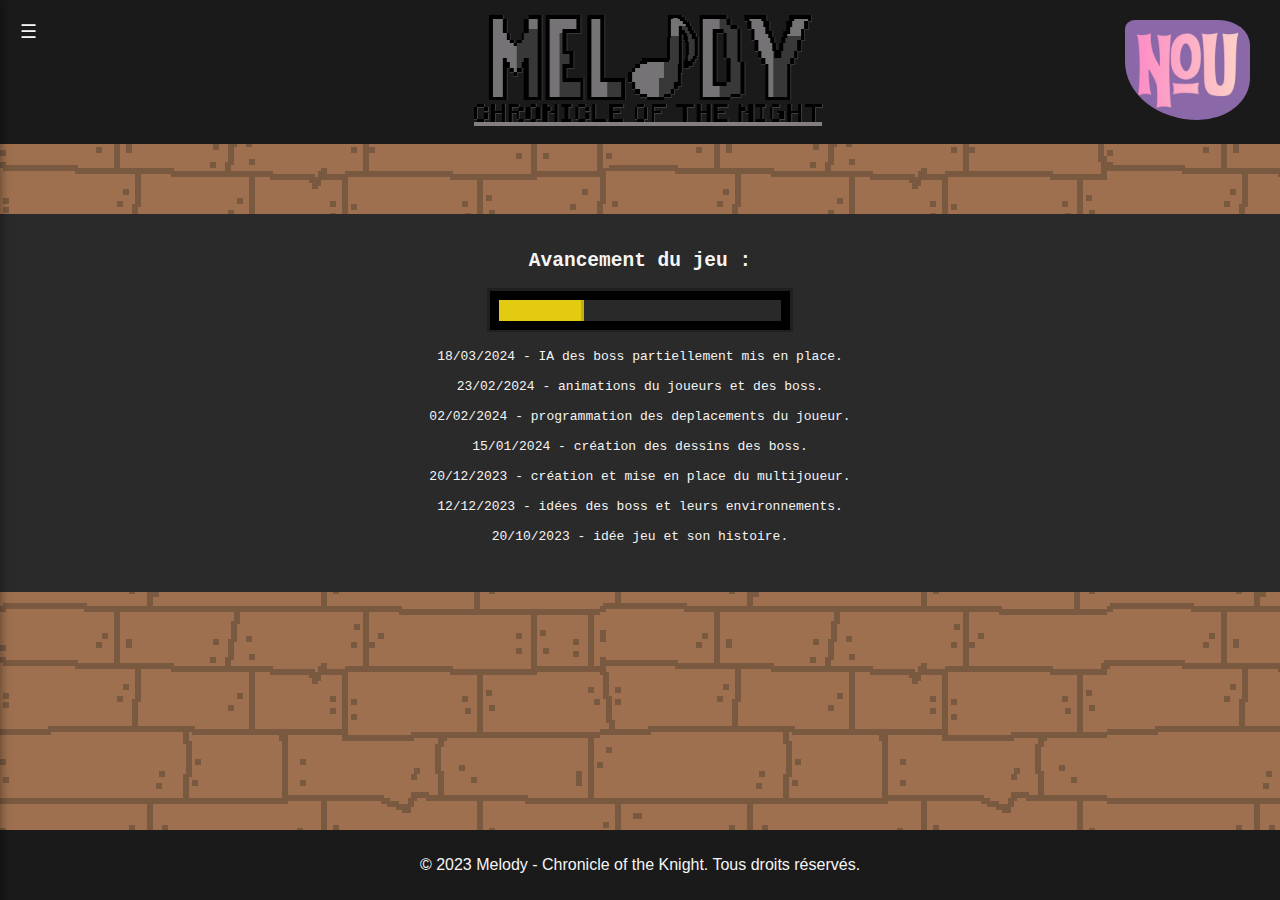
==== installation.html @ 13d59fa6 "Add files via upload" ====
<!DOCTYPE html>
<html lang="fr">

<head>
    <meta charset="UTF-8">
    <meta name="viewport" content="width=device-width, initial-scale=1.0">
    <link rel="stylesheet" href="style.css">
	<title>INSTALLATION</title>
    <!-- Lien vers votre fichier CSS -->
</head>

<body>
    <!-- Bouton pour ouvrir le menu latéral -->
    <button id="openNav" onclick="openNav()">☰ </button>
    <button id="sideTrigger">☰</button>

    <!-- Menu latéral -->
    <nav id="mySidenav">
        <ul>
            <li><a href="index.html">Accueil</a></li>
            <li><a href="presentation_du_projet.html">Presentation</a></li>
            <li><a href="Rapport_projet.html">Rapport</a></li>
            <li><a href="installation.html">Installation</a></li>
        </ul>
    </nav>

    <!-- En-tête du site -->
    <header>
        <img class="nou" src="nou.jpg" alt="Image Nou" width="125" height="100">
        <img class="logo" src="logo1.png" alt="Logo" width="350" height="120">
    </header>

    <!-- Corps du site -->
    <main>
	
		<section class="avancement"> 
		<h2>Avancement du jeu :</h2>
		<img src="barre-davancement.png" class = "barre_avancement">
		<p>
        18/03/2024 - IA des boss partiellement mis en place.<br><br>
        23/02/2024 - animations du joueurs et des boss.<br><br>
        02/02/2024 - programmation des deplacements du joueur.<br><br>
        15/01/2024 - création des dessins des boss.<br><br>
		20/12/2023 - création et mise en place du multijoueur.<br><br>
		12/12/2023 - idées des boss et leurs environnements.<br><br>
		20/10/2023 - idée jeu et son histoire.<br><br>
		</p>
		
		</section>
		
    </main>

    <!-- Pied de page du site -->
    <footer>
        <p>&copy; 2023 Melody - Chronicle of the Knight. Tous droits réservés.</p>
    </footer>

    <!-- Script JavaScript pour ouvrir et fermer le menu latéral -->
    <script src="script.js"></script>

</body>

</html>
---- style.css ----
@font-face {
    font-family: 'evil';
    src: url('fonts/evil.otf') format('opentype'); /* Utilise 'truetype' pour le format de fichier TTF */
}
@font-face {
    font-family: 'mercy';
    src: url('fonts/mercy.ttf') format('truetype'); /* Utilise 'truetype' pour le format de fichier TTF */
}
@font-face {
    font-family: 'titania';
    src: url('fonts/titania.ttf') format('truetype'); /* Utilise 'truetype' pour le format de fichier TTF */
}
@font-face {
    font-family: 'protest';
    src: url('fonts/protest.ttf') format('truetype'); /* Utilise 'truetype' pour le format de fichier TTF */
}
@font-face {
    font-family: 'minecraft';
    src: url('fonts/Minecraft.ttf') format('truetype'); /* Utilise 'truetype' pour le format de fichier TTF */
}


body {
    font-family: 'hel', sans-serif;
    margin: 0;
    padding: 0;
    box-sizing: border-box;
    background-color: #333;
    color: #f5f5f5;
    display: flex;
    flex-direction: column;
    align-items: center;
    min-height: 100vh;
    overflow-x: hidden;
    background-image: url(fond_site1.png);
	background-attachment: fixed;
}

header {
    background-color: #1a1a1a;
    padding: 10px;
    text-align: center;
    width: 100%;
    z-index: 2;
}

h1{
	font-size:22pt;
}
header h1 {
    margin: 0;
    font-size: 4em;
    color: #f5f5f5;
    position: relative;
    z-index: 1;
}

#openNav,
#sideTrigger {
    position: fixed;
    left: 10px;
    top: 10px;
    background-color: #1a1a1a;
    color: #f5f5f5;
    border: none;
    padding: 10px;
    cursor: pointer;
    font-size: 1.2em;
    z-index: 3;
}

#mySidenav {
    position: fixed;
    left: -150px;
    top: 0;
    height: 100vh;
    width: 150px;
    background-color: #1a1a1a;
    padding-top: 20px;
    text-align: center;
    transition: left 0.3s;
    box-shadow: 0 0 10px rgba(0, 0, 0, 0.5);
    z-index: 4;
    display: flex;
    flex-direction: column;
    align-items: center;
}

#mySidenav ul {
    list-style: none;
    padding: 0;
    width: 100%;
}

#mySidenav li {
    margin-bottom: 15px;
    width: 100%;
}

#mySidenav a {
    text-decoration: none;
    color: #f5f5f5;
    font-weight: bold;
    font-size: 1.2em;
    width: 100%;
    padding: 10px;
    transition: background-color 0.3s;
}

#mySidenav a:hover {
    background-color: #333;
}

main {
	margin-top:50px;
    text-align: center;
    padding: 20px;
    z-index: 0;
    width: 100%;
	font-family: monospace;
}

section {
    margin-bottom: 40px;
}

h2 {
    color: #f5f5f5;
}


img {
    position: relative;
    z-index: 1;
    transition: z-index 0.4s;
}

.theme_accueil {
    background-image: url(theme_accueil.jpg);
    background-size: cover;
    margin-left: 20px;
    margin-right: 20px;
    padding: 50px;
    box-shadow: 5px 5px 10px black;
}

/* Ajout pour l'effet de survol des images */
.image-container {
    display: flex;
    justify-content: space-around;
    flex-wrap: wrap;
}

.image-container a {
    flex: 0 0 calc(25% - 10px);
    margin: 5px;
}

.image-container img {
    width: 100%;
    height: auto;
    transition: transform 0.4s, filter 0.4s, width 0.4s;
}

.image-container img:hover {
    transform: scale(1.1);
    z-index: 2;
    opacity: 1;
}

.image-container img:not(:hover) {
    filter: grayscale(80%);
    width: 100%;
}
	
.image-top-middle {
    max-width: 100%;
    height: auto;
    margin: 0 auto;
    display: block;
}

.nou {
    display: flex;
    float: right;
    margin-top: 10px;
    margin-right: 30px;
    border-radius: 10% 30% 50% 70%;
}

.logo {
	margin-left : 170px;
}

footer {
    background-color: #1a1a1a;
    color: #f5f5f5;
    text-align: center;
    padding: 10px;
    bottom: 0px;
    width: 100%;
	position:fixed;
}

/* .theme_accueil { */
    /* background-image: url(theme_accueil.jpg); */
    /* background-size: cover; */
    /* margin-left: 20px; */
    /* margin-right: 20px; */
    /* padding: 50px; */
    /* box-shadow: 5px 5px 10px black; */
/* } */

.jouer {
    width: 190px;
    height: 50.5px;
    background-size: cover;
    background-image: url('jouer.png');
    background-repeat: no-repeat;
    cursor: pointer;
}

.jouer:hover {
    background-image: url('jouer_hover.png');
}
.avancement{
	background-color : #2a2a2a;
	padding : 20px;
}
.texte-description {
    margin-right: 20px;
    margin-left: 20px;
    margin-bottom: 20px;
    font-family: 'Minecraft', sans-serif;
    font-size: 1vw;
    background-image: linear-gradient(rgba(0, 0, 0, 0.3), rgba(0, 0, 0, 0.5)), url(theme_presentation.jpg); /* Ajout de linear-gradient pour l'assombrissement */
    background-size: cover;
    background-position: center;
    padding: 20px;
    text-align: center;
    width: 700px;
    box-shadow: 5px 5px 10px black;
    line-height: 2;
    display: flex;
    flex-direction: column;
    align-items: center;
    position: relative;
}



.contenu {
    width: 75%; /* Utilise toute la largeur disponible */
}

.premiere_ligne{
	display: flex;
    align-items: center;
    justify-content: center;
}

.contact{
	margin : 0 auto;
	margin-bottom : 20px;
	background-color:#5D617E;
	width : 50%;
	padding : 20px;
    box-shadow: 5px 5px 10px black;
	
}
.email {
	margin: 0 auto;
	width: 55px;
    height: 51.5px;
    background-size: cover;
    background-image: url('email.png');
    background-repeat: no-repeat;
    cursor: pointer;
}

.email:hover {
    background-image: url('email_hover.png');
}

.email_texte{
	font-family: monospace;
	cursor: pointer;
	transition: color 0.3s;
}

.email_texte:hover{
	color : #8D92B4;
}

.communaute{
	background-color: #314C2A;
	width: 70%;
	margin: 0 auto;
	box-shadow: 5px 5px 10px black;
	padding:20px;
	margin-bottom: 20px;
	
}

.communaute_texte{
	text-decoration: none; 
	color : white;
}*.communaute_texte:hover{
	color : grey;
}


#messages {
    border: 1px solid #ccc;
    padding: 10px;
    margin-bottom: 10px;
    max-height: 300px;
    overflow-y: scroll;
}

#input-section {
    display: flex;
    flex-direction: column;
}

input, textarea, button {
    margin-bottom: 10px;
}

#video {
    display: flex;
    width: 100%; /* Prend toute la largeur */
    height: auto; /* Ajuste la hauteur en fonction de la largeur */
    
    margin-bottom: 0%;
}


#video-section {
    position: relative; /* Position relative pour positionner les éléments fils absolument */
}

.superposition-video {
    position: absolute;
    top: 0;
    left: 0;
    width: 100%;
    height: 100%;
    background-color: rgba(0, 0, 0, 0.2); /* Couleur noire avec une opacité de 50 % */
}

.texte-haut-gauche {
    flex: auto;
    font-family: 'Minecraft', sans-serif;
    font-size: 2.5vw;
    position: absolute; /* Position absolue par rapport à la section */
    top: 20px; /* Ajuste la position verticale */
    left: 20px; /* Ajuste la position horizontale */
    color: rgb(255, 255, 255); /* Couleur du texte */
    z-index: 1; /* Assure que le texte est au-dessus de la vidéo */
}

.texte-bas-gauche {
    font-family: 'Minecraft', sans-serif;
    font-size: 1.6vw;
    position: absolute; /* Position absolue par rapport à la section */
    bottom: 20px; /* Ajuste la position verticale */
    left: 20px; /* Ajuste la position horizontale */
    color: rgb(0, 0, 0); /* Couleur du texte */
    z-index: 1; /* Assure que le texte est au-dessus de la vidéo */
}

/* Styles pour la section Nouveautés */
.NOUVEAUTES {
    margin-top: 50px; /* Marge supérieure pour espacer la section */
    margin-bottom: 0%;
    text-align: center; /* Centrer le contenu */
}

.NOUVEAUTES h1 {
    font-family: 'Minecraft', sans-serif;
    font-size: 5vw; /* Taille de police pour le titre */
    color: #ffffff; /* Couleur du texte */
    background-color: #1b1b1b; /* Couleur de fond pour le titre */
    width: fit-content; /* Ajuste la largeur en fonction du contenu */
    padding-bottom: 1vw;
    padding-top: 1.6vw;;
    box-shadow: 0 0 10px rgba(0, 0, 0, 0.5); /* Ombre pour le titre */
    margin: 0 auto 20px; /* Marge auto sur les côtés pour centrer le titre, marge inférieure pour espacer le titre */
    text-align: center; /* Centrer le texte à l'intérieur du titre */
}


.NOUVEAUTES p {
    font-size: 1.2em; /* Taille de police pour le texte */
    color: #f5f5f5; /* Couleur du texte */
    line-height: 1.5; /* Hauteur de ligne pour espacer le texte */
}

.soutenance{
    background-color:#555454;
    width: 50%;
    position: absolute;
    text-align: center;
    display: block;
}

.telecharge{
    background-color: #555454;
    width: calc(100% - 20px); 
    padding: 10px; 
    border-radius: 0; 
    box-shadow: none; 
    display: flex; 
    align-items: center; 
    margin-bottom: 20px;
    width: 30%;
    padding-left: 5%;
}

.bouton_telecharge{
    color: white; padding: 10px 15px; 
    border-radius: 0; 
    border: none; 
    cursor: pointer; 
    font-weight: bold; 
    background-color: #333;
}
.bouton_telecharge:hover{
    color: rgb(144, 146, 6);
}
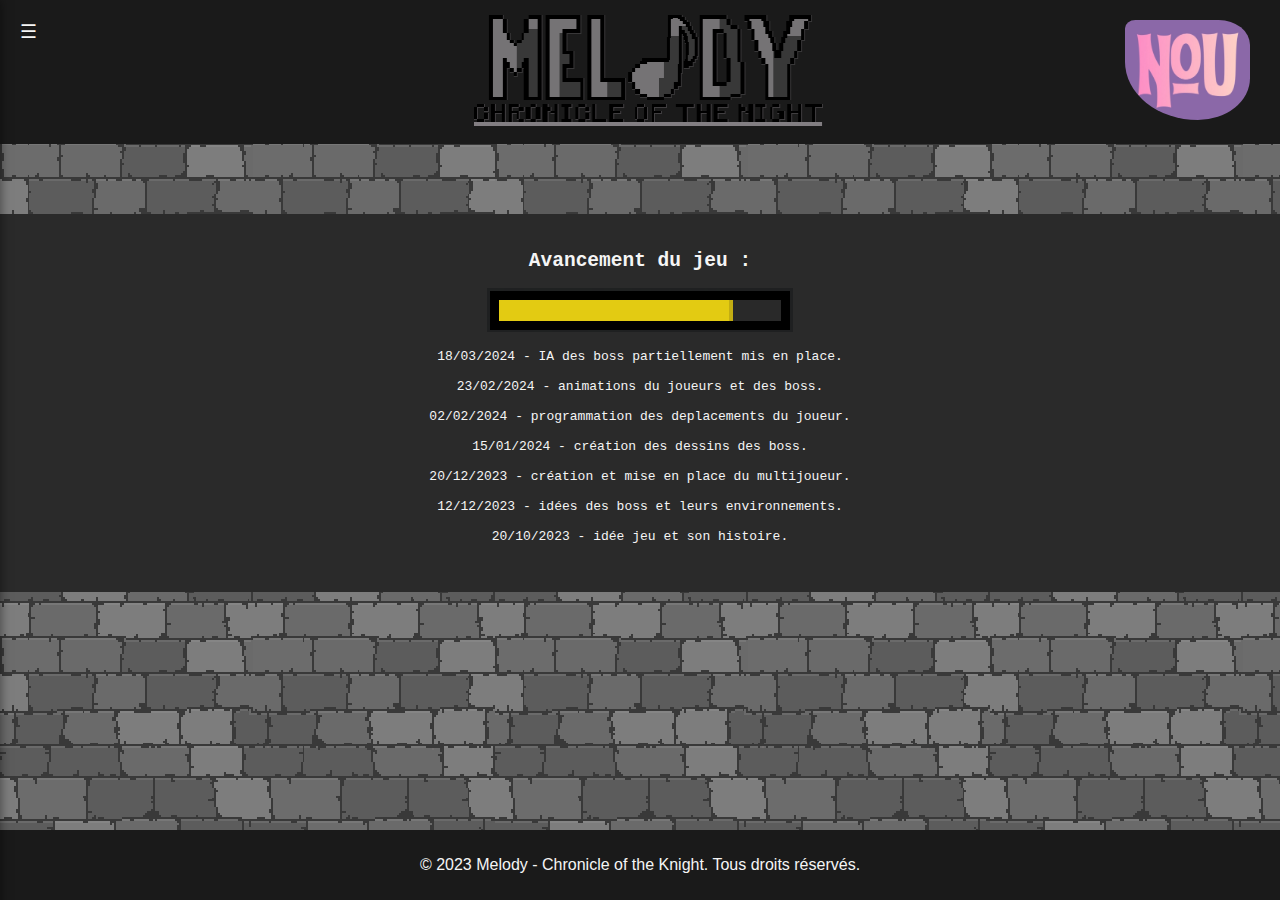
==== commit 36b81cce: "rearrangement" ====
--- a/installation.html
+++ b/installation.html
@@ -35,7 +35,7 @@
 	
 		<section class="avancement"> 
 		<h2>Avancement du jeu :</h2>
-		<img src="barre-davancement.png" class = "barre_avancement">
+		<img src="img/barre-davancement.png" class = "barre_avancement">
 		<p>
         18/03/2024 - IA des boss partiellement mis en place.<br><br>
         23/02/2024 - animations du joueurs et des boss.<br><br>
--- a/style.css
+++ b/style.css
@@ -1,25 +1,30 @@
+/* Font Faces */
 @font-face {
     font-family: 'evil';
-    src: url('fonts/evil.otf') format('opentype'); /* Utilise 'truetype' pour le format de fichier TTF */
-}
+    src: url('fonts/evil.otf') format('opentype'); /* Utilise 'opentype' pour le format de fichier OTF */
+}
+
 @font-face {
     font-family: 'mercy';
     src: url('fonts/mercy.ttf') format('truetype'); /* Utilise 'truetype' pour le format de fichier TTF */
 }
+
 @font-face {
     font-family: 'titania';
     src: url('fonts/titania.ttf') format('truetype'); /* Utilise 'truetype' pour le format de fichier TTF */
 }
+
 @font-face {
     font-family: 'protest';
     src: url('fonts/protest.ttf') format('truetype'); /* Utilise 'truetype' pour le format de fichier TTF */
 }
+
 @font-face {
     font-family: 'minecraft';
     src: url('fonts/Minecraft.ttf') format('truetype'); /* Utilise 'truetype' pour le format de fichier TTF */
 }
 
-
+/* Global Styles */
 body {
     font-family: 'hel', sans-serif;
     margin: 0;
@@ -32,8 +37,7 @@
     align-items: center;
     min-height: 100vh;
     overflow-x: hidden;
-    background-image: url(fond_site1.png);
-	background-attachment: fixed;
+    background-image: url(img/fond_site.png);
 }
 
 header {
@@ -44,9 +48,10 @@
     z-index: 2;
 }
 
-h1{
-	font-size:22pt;
-}
+h1 {
+    font-size: 22pt;
+}
+
 header h1 {
     margin: 0;
     font-size: 4em;
@@ -55,6 +60,7 @@
     z-index: 1;
 }
 
+/* Navigation Menu */
 #openNav,
 #sideTrigger {
     position: fixed;
@@ -111,13 +117,14 @@
     background-color: #333;
 }
 
+/* Main Content */
 main {
-	margin-top:50px;
+    margin-top: 50px;
     text-align: center;
     padding: 20px;
     z-index: 0;
     width: 100%;
-	font-family: monospace;
+    font-family: monospace;
 }
 
 section {
@@ -128,7 +135,7 @@
     color: #f5f5f5;
 }
 
-
+/* Images */
 img {
     position: relative;
     z-index: 1;
@@ -136,15 +143,15 @@
 }
 
 .theme_accueil {
-    background-image: url(theme_accueil.jpg);
-    background-size: cover;
+    background-image: url(img/theme_accueil.jpg);
+    background-size: contain;
     margin-left: 20px;
     margin-right: 20px;
     padding: 50px;
     box-shadow: 5px 5px 10px black;
 }
 
-/* Ajout pour l'effet de survol des images */
+/* Image Hover Effect */
 .image-container {
     display: flex;
     justify-content: space-around;
@@ -172,7 +179,7 @@
     filter: grayscale(80%);
     width: 100%;
 }
-	
+
 .image-top-middle {
     max-width: 100%;
     height: auto;
@@ -189,9 +196,10 @@
 }
 
 .logo {
-	margin-left : 170px;
-}
-
+    margin-left: 170px;
+}
+
+/* Footer */
 footer {
     background-color: #1a1a1a;
     color: #f5f5f5;
@@ -199,233 +207,154 @@
     padding: 10px;
     bottom: 0px;
     width: 100%;
-	position:fixed;
-}
-
-/* .theme_accueil { */
-    /* background-image: url(theme_accueil.jpg); */
-    /* background-size: cover; */
-    /* margin-left: 20px; */
-    /* margin-right: 20px; */
-    /* padding: 50px; */
-    /* box-shadow: 5px 5px 10px black; */
-/* } */
-
+    position: fixed;
+}
+
+/* Button Styles */
 .jouer {
     width: 190px;
     height: 50.5px;
     background-size: cover;
-    background-image: url('jouer.png');
+    background-image: url('img/jouer.png');
     background-repeat: no-repeat;
     cursor: pointer;
 }
 
 .jouer:hover {
-    background-image: url('jouer_hover.png');
-}
-.avancement{
-	background-color : #2a2a2a;
-	padding : 20px;
-}
+    background-image: url('img/jouer_hover.png');
+}
+
+/* Progress Section */
+.avancement {
+    background-color: #2a2a2a;
+    padding: 20px;
+}
+
+/* Conteneur principal pour l'image et le texte */
+.conteneur {
+    display: flex;
+    align-items: center;
+    justify-content: center;
+}
+
+.cote {
+    margin-right: 20px; /* Espace entre l'image et le texte */
+}
+
+.cote img {
+    max-width: 300px; /* Ajustez la taille de l'image selon vos besoins */
+    height: auto;
+    opacity: 0.6;
+}
+
+/* Description Text */
 .texte-description {
     margin-right: 20px;
     margin-left: 20px;
     margin-bottom: 20px;
     font-family: 'Minecraft', sans-serif;
-    font-size: 1vw;
-    background-image: linear-gradient(rgba(0, 0, 0, 0.3), rgba(0, 0, 0, 0.5)), url(theme_presentation.jpg); /* Ajout de linear-gradient pour l'assombrissement */
-    background-size: cover;
+    font-size: 25px;
+    background-image: linear-gradient(rgba(0, 0, 0, 0.3), rgba(0, 0, 0, 0.5)), url(img/theme_presentation.jpg);
+    background-size: contain;
     background-position: center;
     padding: 20px;
     text-align: center;
-    width: 700px;
+    width: 590px;
+    height: 360px;
     box-shadow: 5px 5px 10px black;
     line-height: 2;
     display: flex;
     flex-direction: column;
     align-items: center;
-    position: relative;
-}
-
-
+}
 
 .contenu {
     width: 75%; /* Utilise toute la largeur disponible */
 }
 
-.premiere_ligne{
-	display: flex;
+.premiere_ligne {
+    display: flex;
     align-items: center;
     justify-content: center;
 }
 
-.contact{
-	margin : 0 auto;
-	margin-bottom : 20px;
-	background-color:#5D617E;
-	width : 50%;
-	padding : 20px;
+
+/* Contact Section */
+.contact {
+    margin: 0 auto;
+    margin-bottom: 20px;
+    background-color: #5D617E;
+    width: 50%;
+    padding: 20px;
     box-shadow: 5px 5px 10px black;
-	
-}
+}
+
 .email {
-	margin: 0 auto;
-	width: 55px;
+    margin: 0 auto;
+    width: 55px;
     height: 51.5px;
     background-size: cover;
-    background-image: url('email.png');
+    background-image: url('img/email.png');
     background-repeat: no-repeat;
     cursor: pointer;
 }
 
 .email:hover {
-    background-image: url('email_hover.png');
-}
-
-.email_texte{
-	font-family: monospace;
-	cursor: pointer;
-	transition: color 0.3s;
-}
-
-.email_texte:hover{
-	color : #8D92B4;
-}
-
-.communaute{
-	background-color: #314C2A;
-	width: 70%;
-	margin: 0 auto;
-	box-shadow: 5px 5px 10px black;
-	padding:20px;
-	margin-bottom: 20px;
-	
-}
-
-.communaute_texte{
-	text-decoration: none; 
-	color : white;
-}*.communaute_texte:hover{
-	color : grey;
-}
-
-
-#messages {
-    border: 1px solid #ccc;
-    padding: 10px;
-    margin-bottom: 10px;
-    max-height: 300px;
-    overflow-y: scroll;
-}
-
-#input-section {
-    display: flex;
-    flex-direction: column;
-}
-
-input, textarea, button {
-    margin-bottom: 10px;
-}
-
-#video {
-    display: flex;
-    width: 100%; /* Prend toute la largeur */
-    height: auto; /* Ajuste la hauteur en fonction de la largeur */
-    
-    margin-bottom: 0%;
-}
-
-
-#video-section {
-    position: relative; /* Position relative pour positionner les éléments fils absolument */
-}
-
-.superposition-video {
-    position: absolute;
-    top: 0;
-    left: 0;
-    width: 100%;
-    height: 100%;
-    background-color: rgba(0, 0, 0, 0.2); /* Couleur noire avec une opacité de 50 % */
-}
-
-.texte-haut-gauche {
-    flex: auto;
-    font-family: 'Minecraft', sans-serif;
-    font-size: 2.5vw;
-    position: absolute; /* Position absolue par rapport à la section */
-    top: 20px; /* Ajuste la position verticale */
-    left: 20px; /* Ajuste la position horizontale */
-    color: rgb(255, 255, 255); /* Couleur du texte */
-    z-index: 1; /* Assure que le texte est au-dessus de la vidéo */
-}
-
-.texte-bas-gauche {
-    font-family: 'Minecraft', sans-serif;
-    font-size: 1.6vw;
-    position: absolute; /* Position absolue par rapport à la section */
-    bottom: 20px; /* Ajuste la position verticale */
-    left: 20px; /* Ajuste la position horizontale */
-    color: rgb(0, 0, 0); /* Couleur du texte */
-    z-index: 1; /* Assure que le texte est au-dessus de la vidéo */
-}
-
-/* Styles pour la section Nouveautés */
-.NOUVEAUTES {
-    margin-top: 50px; /* Marge supérieure pour espacer la section */
-    margin-bottom: 0%;
-    text-align: center; /* Centrer le contenu */
-}
-
-.NOUVEAUTES h1 {
-    font-family: 'Minecraft', sans-serif;
-    font-size: 5vw; /* Taille de police pour le titre */
-    color: #ffffff; /* Couleur du texte */
-    background-color: #1b1b1b; /* Couleur de fond pour le titre */
-    width: fit-content; /* Ajuste la largeur en fonction du contenu */
-    padding-bottom: 1vw;
-    padding-top: 1.6vw;;
-    box-shadow: 0 0 10px rgba(0, 0, 0, 0.5); /* Ombre pour le titre */
-    margin: 0 auto 20px; /* Marge auto sur les côtés pour centrer le titre, marge inférieure pour espacer le titre */
-    text-align: center; /* Centrer le texte à l'intérieur du titre */
-}
-
-
-.NOUVEAUTES p {
-    font-size: 1.2em; /* Taille de police pour le texte */
-    color: #f5f5f5; /* Couleur du texte */
-    line-height: 1.5; /* Hauteur de ligne pour espacer le texte */
-}
-
-.soutenance{
-    background-color:#555454;
+    background-image: url('img/email_hover.png');
+}
+
+.email_texte {
+    font-family: monospace;
+    cursor: pointer;
+    transition: color 0.3s;
+}
+
+.email_texte:hover {
+    color: #8D92B4;
+}
+
+
+/* Additional Elements */
+.soutenance {
+    background-color: #555454;
     width: 50%;
     position: absolute;
     text-align: center;
     display: block;
 }
 
-.telecharge{
+.telecharge {
     background-color: #555454;
-    width: calc(100% - 20px); 
-    padding: 10px; 
-    border-radius: 0; 
-    box-shadow: none; 
-    display: flex; 
-    align-items: center; 
+    width: calc(100% - 20px);
+    padding: 10px;
+    border-radius: 0;
+    box-shadow: none;
+    display: flex;
+    align-items: center;
     margin-bottom: 20px;
     width: 30%;
     padding-left: 5%;
 }
 
-.bouton_telecharge{
-    color: white; padding: 10px 15px; 
-    border-radius: 0; 
-    border: none; 
-    cursor: pointer; 
-    font-weight: bold; 
+.bouton_telecharge {
+    color: white;
+    padding: 10px 15px;
+    border-radius: 0;
+    border: none;
+    cursor: pointer;
+    font-weight: bold;
     background-color: #333;
 }
-.bouton_telecharge:hover{
+
+.bouton_telecharge:hover {
     color: rgb(144, 146, 6);
 }
+.rapport{
+    background-color: rgba(0, 0, 0, 0.8); /* Couleur de fond du bloc avec transparence */
+    color: white; /* Couleur du texte */
+    padding: 20px;
+    border-radius: 10px;
+    box-shadow: 0 4px 8px rgba(0, 0, 0, 0.2);
+    max-width: 600px;
+    text-align: left; 
+}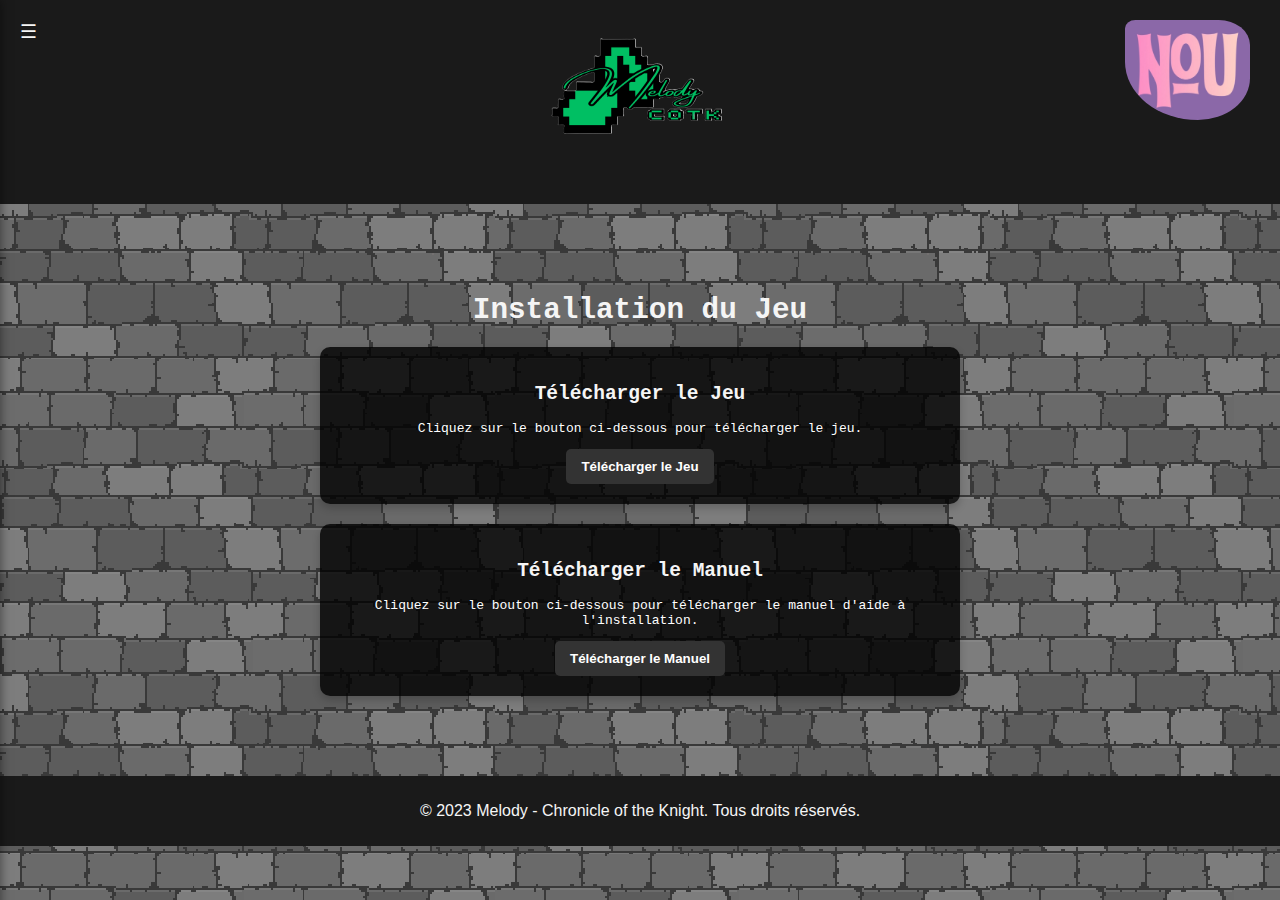
==== commit 4bf13a75: "game" ====
--- a/installation.html
+++ b/installation.html
@@ -5,13 +5,13 @@
     <meta charset="UTF-8">
     <meta name="viewport" content="width=device-width, initial-scale=1.0">
     <link rel="stylesheet" href="style.css">
-	<title>INSTALLATION</title>
+    <title>INSTALLATION</title>
     <!-- Lien vers votre fichier CSS -->
 </head>
 
 <body>
     <!-- Bouton pour ouvrir le menu latéral -->
-    <button id="openNav" onclick="openNav()">☰ </button>
+    <button id="openNav" onclick="openNav()">☰</button>
     <button id="sideTrigger">☰</button>
 
     <!-- Menu latéral -->
@@ -26,28 +26,23 @@
 
     <!-- En-tête du site -->
     <header>
-        <img class="nou" src="nou.jpg" alt="Image Nou" width="125" height="100">
-        <img class="logo" src="logo1.png" alt="Logo" width="350" height="120">
+        <img class="nou" src="img/nou.jpg" alt="Image Nou" width="125" height="100">
+        <img class="logo" src="img/logo.png" alt="Logo" width="250" height="180">
     </header>
 
     <!-- Corps du site -->
     <main>
-	
-		<section class="avancement"> 
-		<h2>Avancement du jeu :</h2>
-		<img src="img/barre-davancement.png" class = "barre_avancement">
-		<p>
-        18/03/2024 - IA des boss partiellement mis en place.<br><br>
-        23/02/2024 - animations du joueurs et des boss.<br><br>
-        02/02/2024 - programmation des deplacements du joueur.<br><br>
-        15/01/2024 - création des dessins des boss.<br><br>
-		20/12/2023 - création et mise en place du multijoueur.<br><br>
-		12/12/2023 - idées des boss et leurs environnements.<br><br>
-		20/10/2023 - idée jeu et son histoire.<br><br>
-		</p>
-		
-		</section>
-		
+        <h1>Installation du Jeu</h1>
+        <section class="telechargement">
+            <h2>Télécharger le Jeu</h2>
+            <p>Cliquez sur le bouton ci-dessous pour télécharger le jeu.</p>
+            <button class="bouton_telecharge" onclick="location.href='jeu.zip'">Télécharger le Jeu</button>
+        </section>
+        <section class="telechargement">
+            <h2>Télécharger le Manuel</h2>
+            <p>Cliquez sur le bouton ci-dessous pour télécharger le manuel d'aide à l'installation.</p>
+            <button class="bouton_telecharge" onclick="location.href='manuel.pdf'">Télécharger le Manuel</button>
+        </section>
     </main>
 
     <!-- Pied de page du site -->
@@ -57,7 +52,6 @@
 
     <!-- Script JavaScript pour ouvrir et fermer le menu latéral -->
     <script src="script.js"></script>
-
 </body>
 
 </html>
--- a/style.css
+++ b/style.css
@@ -125,6 +125,7 @@
     z-index: 0;
     width: 100%;
     font-family: monospace;
+    padding-bottom: 60px;
 }
 
 section {
@@ -207,7 +208,7 @@
     padding: 10px;
     bottom: 0px;
     width: 100%;
-    position: fixed;
+    position: relative;
 }
 
 /* Button Styles */
@@ -323,38 +324,93 @@
     display: block;
 }
 
+/* Main Rapport Content */
+.rapport-main {
+    position: relative;
+    height: 100vh;
+    display: flex;
+    flex-direction: column;
+    align-items: flex-start;
+    padding: 20px;
+    gap: 20px; /* Espace entre les sections */
+}
+
+/* Section Téléchargement */
 .telecharge {
-    background-color: #555454;
-    width: calc(100% - 20px);
+    background-color: rgba(0, 0, 0, 0.8);
+    color: white;
     padding: 10px;
-    border-radius: 0;
-    box-shadow: none;
-    display: flex;
-    align-items: center;
-    margin-bottom: 20px;
-    width: 30%;
-    padding-left: 5%;
-}
-
+    border-radius: 10px;
+    box-shadow: 0 4px 8px rgba(0, 0, 0, 0.2);
+    width: 100%;
+    max-width: 600px;
+    display: flex;
+    justify-content: space-between;
+    align-items: center;
+    margin: 10px 0;
+}
+
+.telecharge p {
+    margin: 0;
+    font-size: 1.1em;
+}
+
+/* Bouton de Téléchargement */
 .bouton_telecharge {
     color: white;
     padding: 10px 15px;
-    border-radius: 0;
+    border-radius: 5px;
     border: none;
     cursor: pointer;
     font-weight: bold;
     background-color: #333;
+    transition: background-color 0.3s, color 0.3s;
+    text-decoration: none;
 }
 
 .bouton_telecharge:hover {
-    color: rgb(144, 146, 6);
-}
-.rapport{
-    background-color: rgba(0, 0, 0, 0.8); /* Couleur de fond du bloc avec transparence */
-    color: white; /* Couleur du texte */
+    background-color: #555;
+    color: #ffc107;
+}
+
+/* Rapport Section */
+.rapport {
+    background-color: rgba(0, 0, 0, 0.8);
+    color: white;
     padding: 20px;
     border-radius: 10px;
     box-shadow: 0 4px 8px rgba(0, 0, 0, 0.2);
     max-width: 600px;
-    text-align: left; 
-}+    text-align: left;
+}
+
+
+/* Section Téléchargement */
+.telechargement {
+    background-color: rgba(0, 0, 0, 0.8); /* Couleur de fond du bloc avec transparence */
+    color: white; /* Couleur du texte */
+    padding: 20px;
+    border-radius: 10px;
+    box-shadow: 0 4px 8px rgba(0, 0, 0, 0.2);
+    max-width: 600px;
+    margin: 20px auto;
+    text-align: center;
+}
+
+/* Bouton de Téléchargement */
+.bouton_telecharge {
+    color: white;
+    padding: 10px 15px;
+    border-radius: 5px;
+    border: none;
+    cursor: pointer;
+    font-weight: bold;
+    background-color: #333;
+    transition: background-color 0.3s, color 0.3s;
+}
+
+.bouton_telecharge:hover {
+    background-color: #555;
+    color: #ffc107;
+}
+
